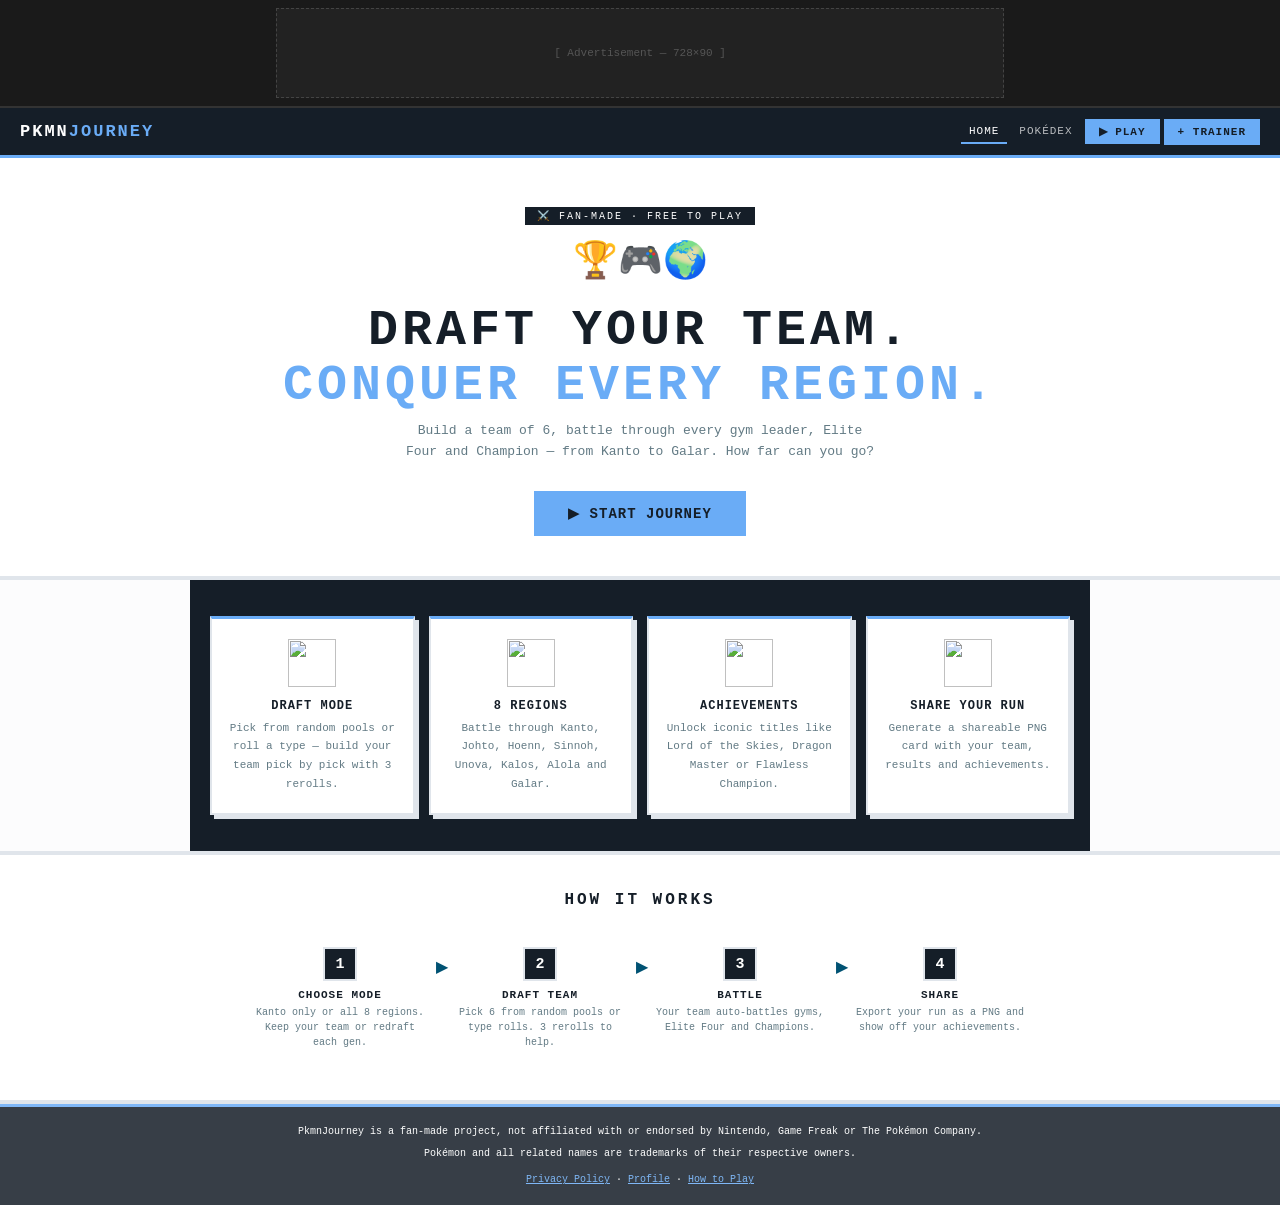
==== index.html @ 7e39db12 "initial commit initial commit" ====
<!DOCTYPE html>
<html lang="en">
<head>
<meta charset="UTF-8"/>
<meta name="viewport" content="width=device-width, initial-scale=1.0"/>
<title>PkmnJourney — Draft Your Team. Conquer Every Region.</title>
<meta name="description" content="Build your dream team and battle through every Pokémon region. A fan-made draft game."/>
<link rel="stylesheet" href="shared.css"/>
<style>
.hero{background:var(--card);border-bottom:4px solid var(--border);padding:48px 24px 40px;text-align:center;position:relative;overflow:hidden;}
.hero-badge{display:inline-block;background:var(--dark);color:var(--text-on-dark);font-size:10px;padding:3px 12px;letter-spacing:2px;text-transform:uppercase;margin-bottom:14px;}
.hero h1{font-size:clamp(26px,6vw,50px);color:var(--text);text-transform:uppercase;letter-spacing:4px;line-height:1.1;margin-bottom:8px;}
.hero h1 span{color:var(--accent);}
.hero p{font-size:13px;color:var(--light);margin-bottom:28px;max-width:480px;margin-left:auto;margin-right:auto;line-height:1.6;}
.hero-btns{display:flex;gap:10px;justify-content:center;flex-wrap:wrap;}
.hero-deco{font-size:36px;margin-bottom:20px;}
.features{background:var(--dark);padding:36px 20px;display:grid;grid-template-columns:repeat(auto-fit,minmax(180px,1fr));gap:14px;max-width:900px;margin:0 auto;width:100%;}
.feature-card{background:var(--card);border:2px solid var(--border);border-top:3px solid var(--accent);padding:20px 16px;text-align:center;box-shadow:4px 4px 0 var(--border);}
.feature-icon-img{width:48px;height:48px;image-rendering:pixelated;display:block;margin:0 auto 12px;}
.feature-card h3{color:var(--text);font-size:12px;text-transform:uppercase;letter-spacing:1px;margin-bottom:6px;}
.feature-card p{color:var(--light);font-size:11px;line-height:1.7;}
.how-section{background:var(--card);border-top:4px solid var(--border);border-bottom:4px solid var(--border);padding:36px 20px;text-align:center;}
.how-section h2{font-size:16px;text-transform:uppercase;letter-spacing:3px;color:var(--text);margin-bottom:24px;}
.steps{display:flex;justify-content:center;flex-wrap:wrap;max-width:800px;margin:0 auto;}
.step{flex:1;min-width:150px;max-width:200px;padding:14px 10px;position:relative;}
.step-num{width:34px;height:34px;background:var(--dark);color:var(--text-on-dark);font-size:15px;font-weight:bold;display:flex;align-items:center;justify-content:center;margin:0 auto 8px;border:2px solid var(--border);}
.step h4{font-size:11px;text-transform:uppercase;letter-spacing:1px;color:var(--text);margin-bottom:4px;}
.step p{font-size:10px;color:var(--light);line-height:1.5;}
.step-arrow{position:absolute;right:-8px;top:24px;font-size:16px;color:var(--mid);}
.nav-profile-btn{background:var(--bg);color:var(--dark);border:2px solid var(--bg);font-family:var(--font);font-size:11px;font-weight:bold;text-transform:uppercase;letter-spacing:1px;padding:5px 12px;cursor:pointer;}
.nav-profile-btn:hover{background:var(--light);}
.form-group{margin-bottom:14px;}
.form-label{display:block;font-size:10px;text-transform:uppercase;letter-spacing:1px;color:var(--text);margin-bottom:5px;font-weight:bold;}
.form-input{width:100%;background:var(--card);border:2px solid var(--border);color:var(--text);font-family:var(--font);font-size:13px;padding:7px 10px;outline:none;}
.form-input:focus{border-color:var(--mid);background:var(--white);}
.form-error{color:#c0392b;font-size:10px;margin-top:4px;display:none;}
.starters{display:flex;gap:8px;justify-content:center;margin-top:4px;}
.starter-option{display:none;}
.starter-label{border:3px solid var(--mid);background:var(--card);padding:8px 6px;cursor:pointer;text-align:center;flex:1;transition:all .1s;}
.starter-label:hover{border-color:var(--dark);background:var(--light);}
.starter-option:checked+.starter-label{border-color:var(--dark);background:var(--dark);}
.starter-option:checked+.starter-label .starter-name{color:var(--bg);}
.starter-img{width:52px;height:52px;image-rendering:pixelated;display:block;margin:0 auto 4px;}
.starter-name{font-size:9px;text-transform:uppercase;letter-spacing:1px;color:var(--text);display:block;}
.profile-modal-hero{display:flex;align-items:center;gap:12px;margin-bottom:14px;}
.profile-modal-hero img{width:60px;height:60px;image-rendering:pixelated;}
.profile-modal-name{font-size:18px;font-weight:bold;color:var(--text);text-transform:uppercase;letter-spacing:2px;}
.profile-modal-sub{font-size:10px;color:var(--light);margin-top:2px;}
.profile-stat-row{display:grid;grid-template-columns:1fr 1fr;gap:8px;margin-bottom:14px;}
.profile-stat{background:var(--dark);color:var(--text-on-dark);padding:10px;text-align:center;}
.profile-stat-val{font-size:20px;font-weight:bold;}
.profile-stat-lbl{font-size:8px;color:var(--accent);letter-spacing:1px;}
@media(max-width:600px){.hero{padding:30px 14px 26px;}.features{padding:20px 14px;}}
</style>
</head>
<body>

<div class="ad-banner">
  <div class="ad-slot">[ Advertisement — 728×90 ]</div>
</div>

<nav></nav>

<main>
  <section class="hero">
    <div class="hero-badge">⚔️ Fan-made · Free to play</div>
    <div class="hero-deco">🏆🎮🌍</div>
    <h1>Draft Your Team.<br/><span>Conquer Every Region.</span></h1>
    <p>Build a team of 6, battle through every gym leader, Elite Four and Champion — from Kanto to Galar. How far can you go?</p>
    <div class="hero-btns">
      <a href="game.html" class="btn btn-accent" style="font-size:14px;padding:12px 32px;">▶ Start Journey</a>
    </div>
  </section>

  <div class="features">
    <div class="feature-card">
      <img class="feature-icon-img" src="https://raw.githubusercontent.com/PokeAPI/sprites/master/sprites/items/poke-ball.png" alt=""/>
      <h3>Draft Mode</h3>
      <p>Pick from random pools or roll a type — build your team pick by pick with 3 rerolls.</p>
    </div>
    <div class="feature-card">
      <img class="feature-icon-img" src="https://raw.githubusercontent.com/PokeAPI/sprites/master/sprites/items/explorer-kit.png" alt=""/>
      <h3>8 Regions</h3>
      <p>Battle through Kanto, Johto, Hoenn, Sinnoh, Unova, Kalos, Alola and Galar.</p>
    </div>
    <div class="feature-card">
      <img class="feature-icon-img" src="https://raw.githubusercontent.com/PokeAPI/sprites/master/sprites/items/gold-bottle-cap.png" alt=""/>
      <h3>Achievements</h3>
      <p>Unlock iconic titles like Lord of the Skies, Dragon Master or Flawless Champion.</p>
    </div>
    <div class="feature-card">
      <img class="feature-icon-img" src="https://raw.githubusercontent.com/PokeAPI/sprites/master/sprites/items/town-map.png" alt=""/>
      <h3>Share Your Run</h3>
      <p>Generate a shareable PNG card with your team, results and achievements.</p>
    </div>
  </div>

  <section class="how-section">
    <h2>How It Works</h2>
    <div class="steps">
      <div class="step"><div class="step-num">1</div><h4>Choose Mode</h4><p>Kanto only or all 8 regions. Keep your team or redraft each gen.</p><div class="step-arrow">▶</div></div>
      <div class="step"><div class="step-num">2</div><h4>Draft Team</h4><p>Pick 6 from random pools or type rolls. 3 rerolls to help.</p><div class="step-arrow">▶</div></div>
      <div class="step"><div class="step-num">3</div><h4>Battle</h4><p>Your team auto-battles gyms, Elite Four and Champions.</p><div class="step-arrow">▶</div></div>
      <div class="step"><div class="step-num">4</div><h4>Share</h4><p>Export your run as a PNG and show off your achievements.</p></div>
    </div>
  </section>
</main>

<footer>
  <div>PkmnJourney is a fan-made project, not affiliated with or endorsed by Nintendo, Game Freak or The Pokémon Company.</div>
  <div style="margin-top:4px;">Pokémon and all related names are trademarks of their respective owners.</div>
  <div style="margin-top:8px;"><a href="#">Privacy Policy</a> · <a href="profile.html">Profile</a> · <a href="howtoplay.html">How to Play</a></div>
</footer>

<!-- PROFILE MODAL -->
<div class="modal-overlay" id="modalOverlay" onclick="handleOverlayClick(event)">
  <div class="modal">
    <button class="modal-close" onclick="closeModal()">✕</button>

    <!-- CREATE VIEW -->
    <div id="viewCreate">
      <h2>Create Trainer</h2>
      <div class="modal-sub">Saved locally on your device. Tracks your stats and achievements.</div>
      <div class="form-group">
        <label class="form-label" for="usernameInput">Trainer Name</label>
        <input class="form-input" type="text" id="usernameInput" maxlength="16" placeholder="Enter your name…" autocomplete="off"/>
        <div class="form-error" id="usernameError">Please enter a trainer name.</div>
      </div>
      <div class="form-group">
        <label class="form-label">Choose Your Starter</label>
        <div class="starters">
          <input type="radio" name="starter" id="s1" value="1" class="starter-option" checked/>
          <label for="s1" class="starter-label">
            <img class="starter-img" src="https://raw.githubusercontent.com/PokeAPI/sprites/master/sprites/pokemon/1.png" alt="Bulbasaur" onerror="this.style.display='none'"/>
            <span class="starter-name">Bulbasaur</span>
          </label>
          <input type="radio" name="starter" id="s4" value="4" class="starter-option"/>
          <label for="s4" class="starter-label">
            <img class="starter-img" src="https://raw.githubusercontent.com/PokeAPI/sprites/master/sprites/pokemon/4.png" alt="Charmander" onerror="this.style.display='none'"/>
            <span class="starter-name">Charmander</span>
          </label>
          <input type="radio" name="starter" id="s7" value="7" class="starter-option"/>
          <label for="s7" class="starter-label">
            <img class="starter-img" src="https://raw.githubusercontent.com/PokeAPI/sprites/master/sprites/pokemon/7.png" alt="Squirtle" onerror="this.style.display='none'"/>
            <span class="starter-name">Squirtle</span>
          </label>
        </div>
      </div>
      <button class="btn btn-dark" style="width:100%;margin-top:4px;" onclick="saveProfile()">▶ Save Profile</button>
    </div>

    <!-- PROFILE VIEW -->
    <div id="viewProfile" style="display:none;">
      <div class="profile-modal-hero">
        <img id="profileSprite" src="" alt=""/>
        <div>
          <div class="profile-modal-name" id="profileModalName"></div>
          <div class="profile-modal-sub" id="profileModalSub"></div>
        </div>
      </div>
      <div class="profile-stat-row">
        <div class="profile-stat"><div class="profile-stat-val" id="statRuns">0</div><div class="profile-stat-lbl">Runs</div></div>
        <div class="profile-stat"><div class="profile-stat-val" id="statWin">—</div><div class="profile-stat-lbl">Best Win %</div></div>
      </div>
      <div style="display:flex;gap:8px;">
        <a href="profile.html" class="btn btn-dark" style="flex:1;text-align:center;" onclick="closeModal()">🏅 Full Profile</a>
        <a href="game.html" class="btn btn-outline" style="flex:1;text-align:center;">▶ Play</a>
      </div>
      <button class="btn" style="width:100%;margin-top:8px;color:#c62828;border-color:#c62828;background:transparent;" onclick="deleteProfile()">✕ Delete Profile</button>
    </div>
  </div>
</div>

<script src="shared.js"></script>
<script>
const SPRITE = id => `https://raw.githubusercontent.com/PokeAPI/sprites/master/sprites/pokemon/${id}.png`;

function getProfile(){try{return JSON.parse(localStorage.getItem("pkmnjourney_profile"))||null;}catch{return null;}}

function updateNav(){
  const p=getProfile();
  document.getElementById("navCreateBtn").style.display=p?"none":"inline-block";
  const bar=document.getElementById("navProfileBar");
  if(p){
    bar.classList.add("active");
    document.getElementById("navAvatar").src=SPRITE(p.starter);
    document.getElementById("navUsername").textContent=p.name;
  } else {
    bar.classList.remove("active");
  }
}

function openModal(){
  document.getElementById("modalOverlay").classList.add("active");
  const p=getProfile();
  if(p){
    document.getElementById("viewCreate").style.display="none";
    document.getElementById("viewProfile").style.display="block";
    document.getElementById("profileModalName").textContent=p.name;
    document.getElementById("profileModalSub").textContent=`Starter: ${STARTER_NAMES[p.starter]} · Joined ${new Date(p.created).toLocaleDateString("en-GB",{day:"2-digit",month:"short",year:"numeric"})}`;
    document.getElementById("profileSprite").src=SPRITE(p.starter);
    document.getElementById("statRuns").textContent=p.runs||0;
    document.getElementById("statWin").textContent=p.bestWinPct!==null?p.bestWinPct+"%":"—";
  } else {
    document.getElementById("viewCreate").style.display="block";
    document.getElementById("viewProfile").style.display="none";
  }
}

function closeModal(){document.getElementById("modalOverlay").classList.remove("active");}
function handleOverlayClick(e){if(e.target===document.getElementById("modalOverlay"))closeModal();}

function saveProfile(){
  const name=document.getElementById("usernameInput").value.trim();
  const errEl=document.getElementById("usernameError");
  if(!name){errEl.style.display="block";return;}
  errEl.style.display="none";
  const starter=document.querySelector('input[name="starter"]:checked').value;
  const profile={name,starter,runs:0,bestWinPct:null,achievements:[],created:Date.now()};
  localStorage.setItem("pkmnjourney_profile",JSON.stringify(profile));
  updateNav();
  openModal();
}

function deleteProfile(){
  if(!confirm("Delete your trainer profile? This cannot be undone."))return;
  localStorage.removeItem("pkmnjourney_profile");
  document.getElementById("viewProfile").style.display="none";
  document.getElementById("viewCreate").style.display="block";
  document.getElementById("usernameInput").value="";
  updateNav();
}

document.addEventListener("DOMContentLoaded", () => {
  pkmnInjectNav("home");
  updateNav();
});
</script>
</body>
</html>
---- shared.css ----
/* ═══════════════════════════════════════════════════════
   PkmnJourney — shared.css
   Single source of truth for all layout and component styles.
   Colors come exclusively from CSS variables set by shared.js.
═══════════════════════════════════════════════════════ */

/* ── Reset & Base ── */
*, *::before, *::after { box-sizing: border-box; margin: 0; padding: 0; }

:root {
  /* Articuno light — defaults, overridden immediately by shared.js */
  --dark:         #151e28;
  --mid:          #005273;
  --light:        #627a84;
  --bg:           #fcfcfd;
  --card:         #ffffff;
  --border:       #e0e5eb;
  --accent:       #6aacf6;
  --muted:        #f2f6f7;
  --white:        #ffffff;
  --text:         #151e28;
  --text-on-dark: #ffffff;
  --win:          #2e7d32;
  --loss:         #ef4444;
  --font:         'Courier New', Courier, monospace;
}

html, body {
  font-family: var(--font);
  background: var(--bg);
  color: var(--text);
  min-height: 100vh;
  display: flex;
  flex-direction: column;
}

/* ── Ad Banners ── */
.ad-banner {
  background: #1a1a1a;
  color: #555;
  text-align: center;
  font-size: 11px;
  padding: 8px;
  min-height: 60px;
  display: flex;
  align-items: center;
  justify-content: center;
  border-bottom: 2px solid #333;
}
.ad-slot {
  width: 728px;
  max-width: 100%;
  height: 90px;
  background: #222;
  display: flex;
  align-items: center;
  justify-content: center;
  color: #555;
  font-size: 11px;
  border: 1px dashed #444;
}

/* ── Navigation ── */
nav {
  background: var(--dark);
  border-bottom: 3px solid var(--accent);
  padding: 0 20px;
  display: flex;
  align-items: center;
  justify-content: space-between;
  height: 50px;
  flex-shrink: 0;
}
.nav-logo {
  font-size: 17px;
  font-weight: bold;
  color: var(--text-on-dark);
  text-transform: uppercase;
  letter-spacing: 2px;
  text-decoration: none;
}
.nav-logo span { color: var(--accent); }
.nav-links { display: flex; gap: 4px; align-items: center; }
.nav-links a {
  color: var(--text-on-dark);
  font-size: 11px;
  text-decoration: none;
  text-transform: uppercase;
  letter-spacing: 1px;
  padding: 5px 8px;
  cursor: pointer;
  border-bottom: 2px solid transparent;
  opacity: 0.7;
  transition: all .1s;
}
.nav-links a:hover { opacity: 1; }
.nav-links a.nav-active {
  color: var(--text-on-dark);
  border-bottom: 2px solid var(--accent);
  opacity: 1;
  cursor: default;
  pointer-events: none;
}
.nav-links a.nav-play-btn {
  background: var(--accent);
  color: var(--dark) !important;
  border: 2px solid var(--accent) !important;
  font-weight: bold;
  padding: 4px 12px;
  opacity: 1;
  border-bottom: 2px solid var(--accent) !important;
}
.nav-links a.nav-play-btn:hover { opacity: 0.85; }
.nav-links a.nav-play-btn.nav-active { opacity: .5; cursor: default; pointer-events: none; }
.nav-profile-bar {
  display: none;
  align-items: center;
  gap: 6px;
  cursor: pointer;
  border: 2px solid var(--accent);
  padding: 3px 8px;
}
.nav-profile-bar.active { display: flex; }
.nav-profile-bar img { width: 24px; height: 24px; image-rendering: pixelated; }
.nav-profile-bar span { color: var(--text-on-dark); font-size: 10px; text-transform: uppercase; }

/* ── Buttons ── */
.btn {
  font-family: var(--font);
  font-size: 12px;
  font-weight: bold;
  text-transform: uppercase;
  letter-spacing: 1px;
  padding: 8px 16px;
  cursor: pointer;
  border: 2px solid var(--border);
  display: inline-block;
  text-decoration: none;
  transition: all .1s;
}
.btn-dark { background: var(--dark); color: var(--text-on-dark); border-color: var(--dark); }
.btn-dark:hover { background: var(--mid); border-color: var(--mid); }
.btn-dark:disabled { opacity: .4; cursor: default; }
.btn-outline { background: transparent; color: var(--text); border-color: var(--border); }
.btn-outline:hover { background: var(--dark); color: var(--text-on-dark); border-color: var(--dark); }
.btn-accent { background: var(--accent); color: var(--dark); border-color: var(--accent); font-weight: bold; }
.btn-accent:hover { opacity: 0.85; }
.btn-danger { background: transparent; color: var(--loss); border-color: var(--loss); }
.btn-danger:hover { background: var(--loss); color: #fff; }
.btn-sm { padding: 5px 12px; font-size: 11px; }
.btn-full { width: 100%; display: block; text-align: center; margin-top: 6px; }

/* ── Cards ── */
.card {
  background: var(--card);
  border: 3px solid var(--border);
  padding: 20px;
  width: 100%;
  max-width: 700px;
  box-shadow: 4px 4px 0 var(--border);
  position: relative;
  margin-top: 12px;
}
.card-title {
  font-size: 18px;
  font-weight: bold;
  text-transform: uppercase;
  letter-spacing: 3px;
  text-align: center;
  color: var(--text);
  margin-bottom: 2px;
}
.card-sub {
  font-size: 11px;
  text-align: center;
  color: var(--light);
  margin-bottom: 16px;
  line-height: 1.5;
}

/* ── Option rows ── */
.opt {
  background: var(--card);
  border: 2px solid var(--border);
  padding: 10px 12px;
  margin-bottom: 6px;
  cursor: pointer;
  transition: all .1s;
}
.opt:hover { border-color: var(--accent); }
.opt.selected { background: var(--dark); border-color: var(--dark); }
.opt-label { font-size: 12px; font-weight: bold; color: var(--text); }
.opt.selected .opt-label { color: var(--text-on-dark); }
.opt-desc { font-size: 10px; color: var(--light); margin-top: 2px; line-height: 1.5; }
.opt.selected .opt-desc { color: var(--accent); }
.opt-prefix { color: var(--accent); margin-right: 4px; }
.opt.selected .opt-prefix { color: var(--accent); }

/* ── Type tags ── */
.tag {
  font-size: 8px;
  padding: 1px 4px;
  border-radius: 2px;
  font-weight: bold;
  color: #fff;
  text-shadow: 0 1px 0 rgba(0,0,0,.4);
  display: inline-block;
}

/* ── Section headings ── */
.section-head {
  font-size: 10px;
  font-weight: bold;
  text-transform: uppercase;
  letter-spacing: 1px;
  color: var(--accent);
  margin: 16px 0 6px;
  border-bottom: 1px solid var(--border);
  padding-bottom: 4px;
}

/* ── Team bar ── */
.team-bar { display: flex; gap: 4px; margin-bottom: 12px; flex-wrap: wrap; }
.team-slot {
  background: var(--muted);
  border: 2px solid var(--border);
  width: 90px; height: 88px;
  display: flex; flex-direction: column;
  align-items: center; justify-content: center;
  flex-shrink: 0;
}
.team-slot img { width: 52px; height: 52px; image-rendering: pixelated; }
.team-slot .slot-name {
  font-size: 8px;
  color: var(--text);
  text-align: center;
  max-width: 86px;
  overflow: hidden;
  text-overflow: ellipsis;
  white-space: nowrap;
  padding: 0 2px;
}
.team-slot.filled { background: var(--card); border-color: var(--accent); }
.team-slot .slot-empty { font-size: 24px; color: var(--border); }

/* ── Modal ── */
.modal-overlay {
  display: none;
  position: fixed; inset: 0;
  background: rgba(0,0,0,.75);
  z-index: 100;
  align-items: center; justify-content: center;
  padding: 16px;
}
.modal-overlay.active { display: flex; }
.modal {
  background: var(--card);
  border: 3px solid var(--border);
  box-shadow: 6px 6px 0 var(--border);
  padding: 24px;
  width: 100%;
  max-width: 400px;
  position: relative;
  animation: modalIn .15s ease;
}
.modal h2 {
  font-size: 16px;
  font-weight: bold;
  text-transform: uppercase;
  letter-spacing: 2px;
  color: var(--text);
  margin-bottom: 4px;
}
.modal-sub {
  font-size: 10px;
  color: var(--light);
  margin-bottom: 16px;
  line-height: 1.5;
}
@keyframes modalIn { from { transform: translateY(-10px); opacity: 0; } to { transform: none; opacity: 1; } }
.modal-close {
  position: absolute; top: 8px; right: 8px;
  background: transparent;
  color: var(--light);
  border: 1px solid var(--border);
  font-family: var(--font); font-size: 12px;
  padding: 3px 8px; cursor: pointer;
}
.modal-close:hover { color: var(--text); border-color: var(--text); }

/* ── Form elements ── */
.form-group { margin-bottom: 14px; }
.form-label {
  display: block;
  font-size: 10px;
  text-transform: uppercase;
  letter-spacing: 1px;
  color: var(--text);
  margin-bottom: 5px;
  font-weight: bold;
}
.form-input {
  width: 100%;
  background: var(--muted);
  border: 2px solid var(--border);
  color: var(--text);
  font-family: var(--font);
  font-size: 13px;
  padding: 8px 10px;
  outline: none;
}
.form-input:focus { border-color: var(--accent); background: var(--card); }
.form-input::placeholder { color: var(--light); }
.form-error { color: var(--loss); font-size: 10px; margin-top: 4px; display: none; }

/* ── Stat grid ── */
.stat-grid {
  display: grid;
  grid-template-columns: repeat(4,1fr);
  gap: 6px;
  text-align: center;
  margin-bottom: 10px;
}
.stat-box-dark {
  background: var(--dark);
  border: 2px solid var(--border);
  padding: 12px 8px;
  text-align: center;
}
.stat-val { font-size: 22px; font-weight: bold; color: var(--text-on-dark); }
.stat-lbl { font-size: 8px; color: var(--accent); letter-spacing: 1px; margin-top: 2px; }

/* ── Achievement badge ── */
.ach-badge {
  background: var(--dark);
  color: var(--text-on-dark);
  border: 2px solid var(--accent);
  padding: 5px 8px;
  font-size: 10px;
  display: flex;
  align-items: center;
  gap: 6px;
}
.achievement-list { display: flex; flex-wrap: wrap; gap: 6px; margin: 10px 0; }

/* ── Progress bar ── */
.progress-bar { background: var(--muted); border: 2px solid var(--border); height: 14px; }
.progress-fill { background: var(--accent); height: 100%; transition: width .5s; }

/* ── Toast notifications ── */
#toast-container {
  position: fixed; bottom: 20px; right: 20px;
  z-index: 9999; display: flex; flex-direction: column;
  gap: 8px; pointer-events: none;
}
.toast {
  background: var(--dark);
  border: 2px solid var(--accent);
  color: var(--text-on-dark);
  padding: 10px 14px;
  font-family: var(--font); font-size: 11px;
  box-shadow: 4px 4px 0 var(--border);
  animation: toastIn .3s ease; max-width: 280px;
}
.toast-title { font-weight: bold; font-size: 12px; margin-bottom: 2px; }
.toast-desc { font-size: 10px; color: var(--accent); }
@keyframes toastIn { from { transform: translateX(40px); opacity: 0; } to { transform: none; opacity: 1; } }

/* ── Loading spinner ── */
.loading { text-align: center; padding: 48px 24px; color: var(--light); }
.spin { font-size: 28px; margin-bottom: 8px; display: block; animation: spin 1s linear infinite; }
@keyframes spin { to { transform: rotate(360deg); } }

/* ── Gen result row ── */
.gen-result-row {
  display: flex; align-items: center; gap: 6px;
  padding: 6px 0;
  border-bottom: 1px solid var(--border);
  font-size: 11px;
  color: var(--text);
}

/* ── Footer ── */
footer {
  background: var(--dark);
  color: var(--text-on-dark);
  text-align: center;
  font-size: 10px;
  padding: 16px;
  line-height: 1.8;
  border-top: 3px solid var(--accent);
  margin-top: auto;
  opacity: 0.85;
}
footer a { color: var(--accent); }
footer a:hover { opacity: 0.8; }

/* ── Screen wrapper (game.html) ── */
.screen { display: none; flex: 1; flex-direction: column; align-items: center; padding: 16px; overflow-y: auto; }
.screen.active { display: flex; }

/* ── Battle log ── */
.battle-log {
  border: 2px solid var(--border);
  height: 300px;
  overflow-y: auto;
  background: var(--muted);
  padding: 6px;
}
.battle-row {
  display: flex; align-items: center; gap: 5px;
  padding: 3px 4px;
  border-bottom: 1px solid var(--border);
  font-size: 10px;
  color: var(--text);
}
.b-name { color: var(--text); flex: 1; white-space: nowrap; overflow: hidden; text-overflow: ellipsis; }
.b-result { width: 14px; text-align: center; flex-shrink: 0; font-weight: bold; }
.b-type { font-size: 8px; flex-shrink: 0; }
.b-verdict { font-size: 9px; flex-shrink: 0; min-width: 36px; text-align: right; font-weight: bold; }

/* ── Draft pool grid ── */
.pool-grid {
  display: grid;
  grid-template-columns: repeat(auto-fill, minmax(110px,1fr));
  gap: 6px;
  max-height: 340px;
  overflow-y: auto;
  border: 2px solid var(--border);
  padding: 6px;
  margin-bottom: 8px;
  background: var(--muted);
}
.mon-card {
  background: var(--card);
  border: 2px solid var(--border);
  padding: 8px 6px;
  display: flex; flex-direction: column; align-items: center;
  cursor: pointer; transition: all .1s;
}
.mon-card:hover { border-color: var(--accent); background: var(--muted); }
.mon-card.shiny { border-color: #c0a020; background: #fdf8e0; }
.mon-card img { width: 60px; height: 60px; image-rendering: pixelated; }
.mon-name { font-size: 9px; font-weight: bold; color: var(--text); text-align: center; margin: 4px 0 2px; }
.mon-bst { font-size: 8px; color: var(--light); margin-top: 2px; }

/* ── Rolled banner ── */
.rolled-banner {
  background: var(--dark);
  color: var(--text-on-dark);
  padding: 8px 12px;
  margin-bottom: 8px;
  font-size: 11px;
  display: flex; align-items: center; gap: 8px; flex-wrap: wrap;
  border-left: 3px solid var(--accent);
}

/* ── Gen pills ── */
.gen-pills { display: flex; gap: 4px; margin-top: 8px; flex-wrap: wrap; }
.gen-pill {
  border: 1px solid var(--border);
  padding: 3px 8px;
  font-size: 9px;
  color: var(--text);
  background: var(--muted);
}
.gen-pill.done-win { background: var(--dark); color: var(--text-on-dark); border-color: var(--accent); }
.gen-pill.done-loss { background: var(--muted); color: var(--loss); border-color: var(--loss); }

/* ── Stat bars (hard mode draft) ── */
.stat-bar-wrap { margin-top: 4px; width: 100%; }
.stat-row { display: flex; align-items: center; gap: 4px; margin-bottom: 2px; }
.stat-row-label { font-size: 7px; color: var(--light); width: 22px; flex-shrink: 0; text-transform: uppercase; }
.stat-row-bar { flex: 1; height: 4px; background: var(--border); }
.stat-row-fill { height: 100%; background: var(--accent); }
.mon-card.shiny .stat-row-fill { background: #c0a020; }

/* ── Ad inline ── */
.ad-inline {
  background: #1a1a1a; color: #555; font-size: 10px;
  text-align: center; padding: 4px;
  border: 1px dashed #444; min-height: 50px;
  display: flex; align-items: center; justify-content: center;
  margin-bottom: 12px;
}

/* ── Responsive ── */
@media (max-width: 600px) {
  nav { padding: 0 10px; }
  .nav-links a { font-size: 10px; padding: 5px 5px; }
  .team-slot { width: 70px; height: 72px; }
  .team-slot img { width: 40px; height: 40px; }
  .stat-grid { grid-template-columns: repeat(2,1fr); }
  .pool-grid { grid-template-columns: repeat(auto-fill, minmax(90px,1fr)); }
}
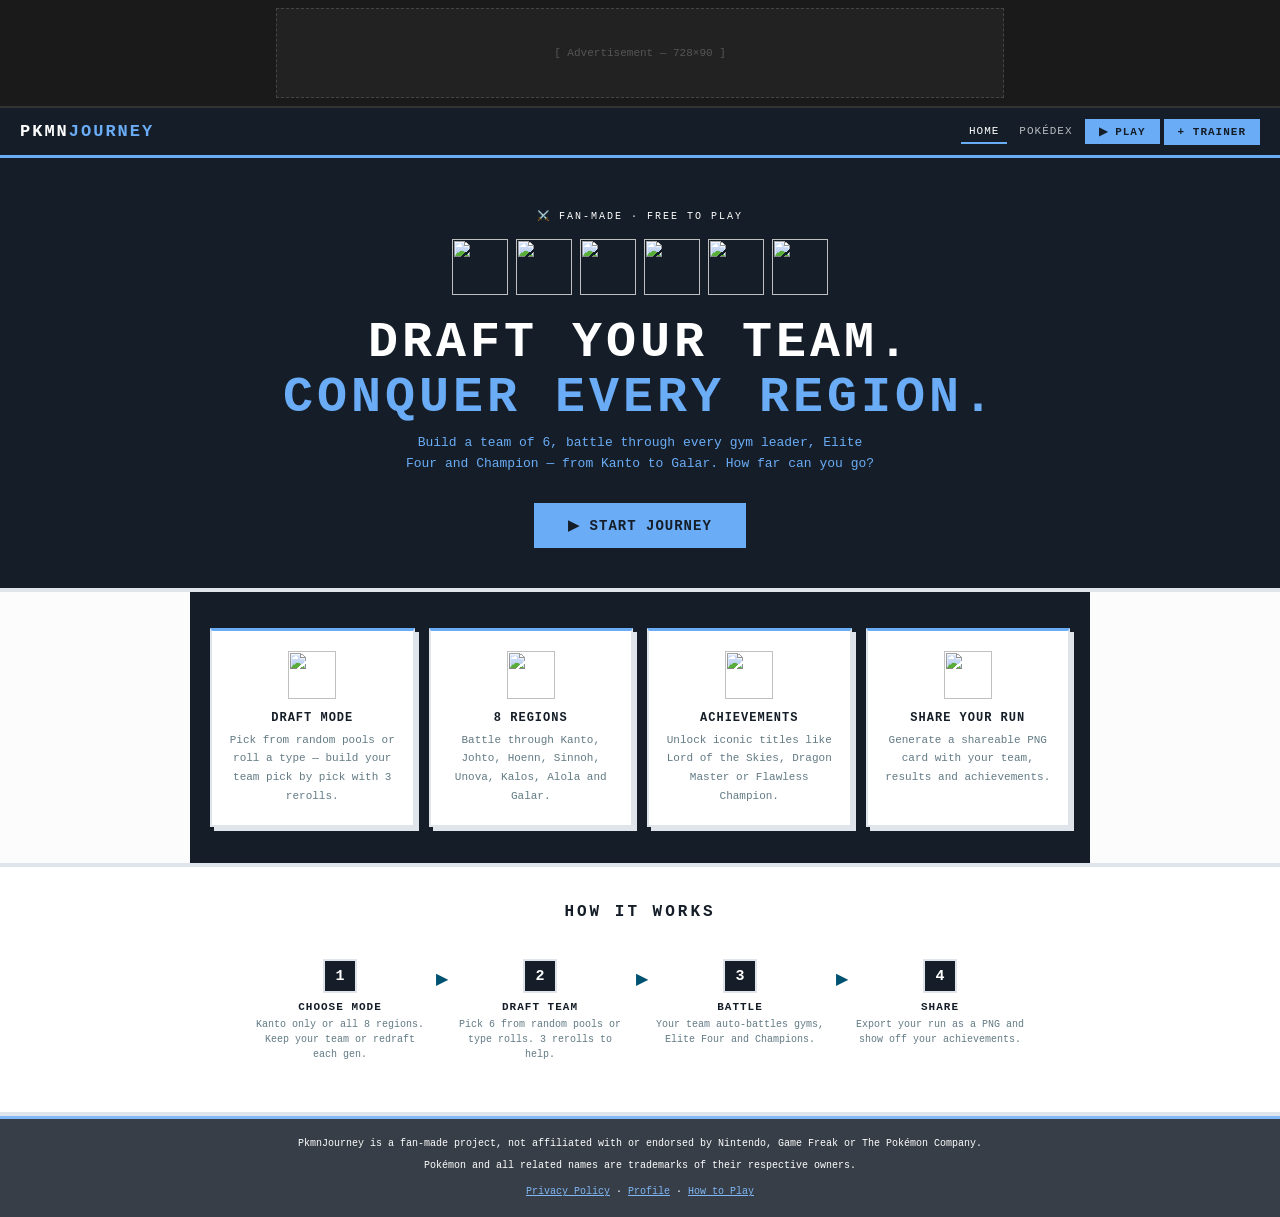
==== commit aa62ce98: "index restyle" ====
--- a/index.html
+++ b/index.html
@@ -7,13 +7,13 @@
 <meta name="description" content="Build your dream team and battle through every Pokémon region. A fan-made draft game."/>
 <link rel="stylesheet" href="shared.css"/>
 <style>
-.hero{background:var(--card);border-bottom:4px solid var(--border);padding:48px 24px 40px;text-align:center;position:relative;overflow:hidden;}
+.hero{background:var(--dark);border-bottom:4px solid var(--border);padding:48px 24px 40px;text-align:center;position:relative;overflow:hidden;}
 .hero-badge{display:inline-block;background:var(--dark);color:var(--text-on-dark);font-size:10px;padding:3px 12px;letter-spacing:2px;text-transform:uppercase;margin-bottom:14px;}
-.hero h1{font-size:clamp(26px,6vw,50px);color:var(--text);text-transform:uppercase;letter-spacing:4px;line-height:1.1;margin-bottom:8px;}
+.hero h1{font-size:clamp(26px,6vw,50px);color:var(--text-on-dark);text-transform:uppercase;letter-spacing:4px;line-height:1.1;margin-bottom:8px;}
 .hero h1 span{color:var(--accent);}
-.hero p{font-size:13px;color:var(--light);margin-bottom:28px;max-width:480px;margin-left:auto;margin-right:auto;line-height:1.6;}
+.hero p{font-size:13px;color:var(--accent);margin-bottom:28px;max-width:480px;margin-left:auto;margin-right:auto;line-height:1.6;}
 .hero-btns{display:flex;gap:10px;justify-content:center;flex-wrap:wrap;}
-.hero-deco{font-size:36px;margin-bottom:20px;}
+.hero-deco{display:flex;justify-content:center;gap:8px;margin-bottom:20px;}
 .features{background:var(--dark);padding:36px 20px;display:grid;grid-template-columns:repeat(auto-fit,minmax(180px,1fr));gap:14px;max-width:900px;margin:0 auto;width:100%;}
 .feature-card{background:var(--card);border:2px solid var(--border);border-top:3px solid var(--accent);padding:20px 16px;text-align:center;box-shadow:4px 4px 0 var(--border);}
 .feature-icon-img{width:48px;height:48px;image-rendering:pixelated;display:block;margin:0 auto 12px;}
@@ -64,7 +64,7 @@
 <main>
   <section class="hero">
     <div class="hero-badge">⚔️ Fan-made · Free to play</div>
-    <div class="hero-deco">🏆🎮🌍</div>
+    <div class="hero-deco" id="heroSprites"></div>
     <h1>Draft Your Team.<br/><span>Conquer Every Region.</span></h1>
     <p>Build a team of 6, battle through every gym leader, Elite Four and Champion — from Kanto to Galar. How far can you go?</p>
     <div class="hero-btns">
@@ -235,6 +235,25 @@
   pkmnInjectNav("home");
   updateNav();
 });
+
+// Random hero sprites — 6 unique Pokémon from the full 898 roster
+(function(){
+  const pool=Array.from({length:898},(_,i)=>i+1);
+  const picked=[];
+  while(picked.length<6){
+    const idx=Math.floor(Math.random()*pool.length);
+    picked.push(pool.splice(idx,1)[0]);
+  }
+  const container=document.getElementById("heroSprites");
+  picked.forEach(id=>{
+    const img=document.createElement("img");
+    img.src=`https://raw.githubusercontent.com/PokeAPI/sprites/master/sprites/pokemon/${id}.png`;
+    img.style.cssText="width:56px;height:56px;image-rendering:pixelated;";
+    img.alt="";
+    container.appendChild(img);
+  });
+})();
+
 </script>
 </body>
 </html>
--- a/shared.css
+++ b/shared.css
@@ -400,13 +400,12 @@
 .screen.active { display: flex; }
 
 /* ── Battle log ── */
-.battle-log {
-  border: 2px solid var(--border);
-  height: 300px;
-  overflow-y: auto;
-  background: var(--muted);
-  padding: 6px;
-}
+.battle-log{border:2px solid var(--border);height:500px;overflow-y:auto;background:var(--muted);padding:4px;}
+.region-tabs{display:flex;gap:2px;flex-wrap:wrap;margin-bottom:4px;}
+.region-tab{font-family:var(--font);font-size:9px;font-weight:bold;text-transform:uppercase;letter-spacing:1px;padding:4px 10px;border:2px solid var(--border);background:var(--muted);color:var(--light);cursor:pointer;}
+.region-tab.active{background:var(--dark);color:var(--text-on-dark);border-color:var(--accent);}
+.region-tab.win{border-left:3px solid var(--win,#4caf50);}
+.region-tab.loss{border-left:3px solid var(--loss,#ef4444);}
 .battle-row {
   display: flex; align-items: center; gap: 5px;
   padding: 3px 4px;
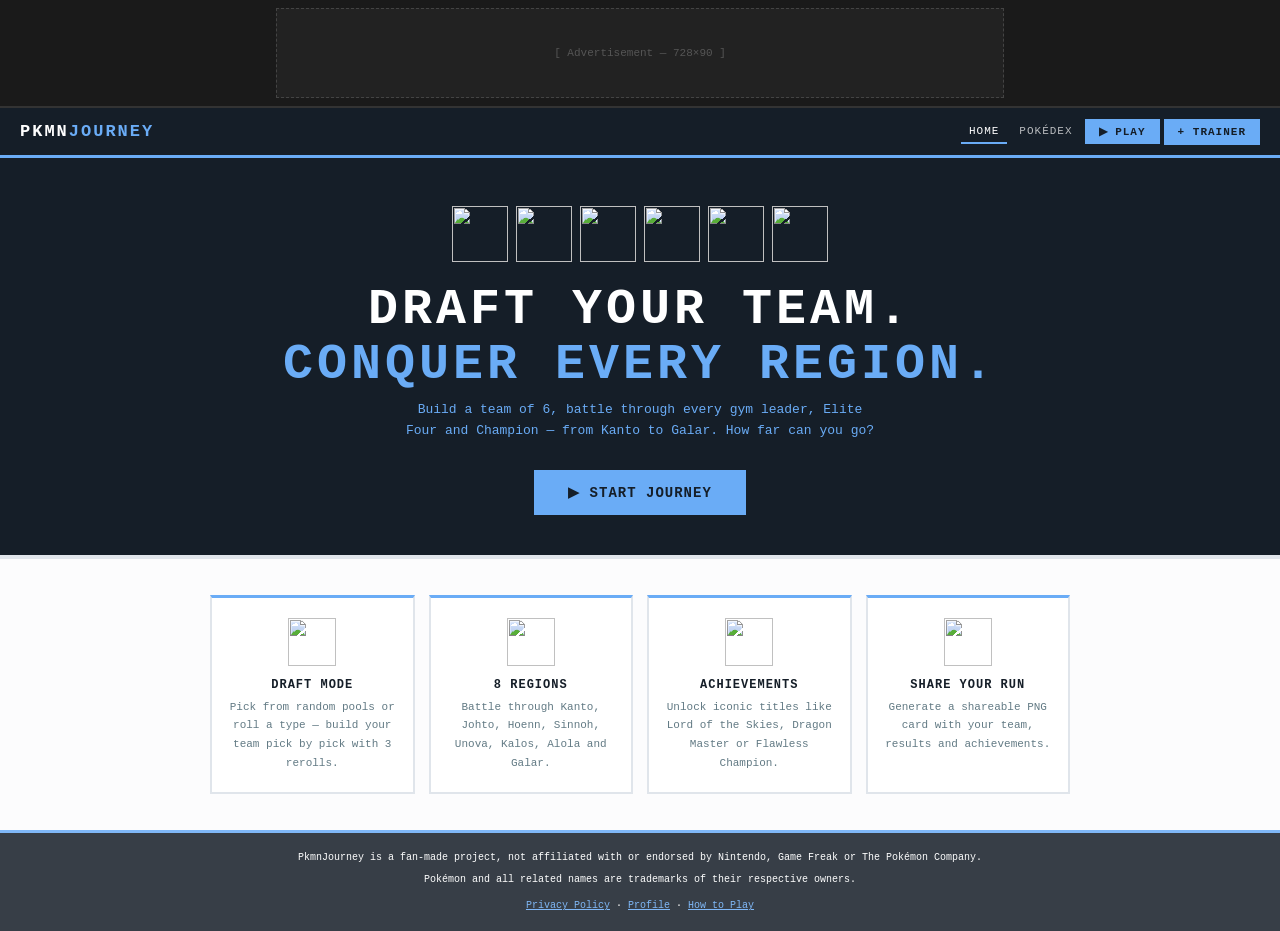
==== commit 14f29f57: "index update" ====
--- a/index.html
+++ b/index.html
@@ -14,19 +14,12 @@
 .hero p{font-size:13px;color:var(--accent);margin-bottom:28px;max-width:480px;margin-left:auto;margin-right:auto;line-height:1.6;}
 .hero-btns{display:flex;gap:10px;justify-content:center;flex-wrap:wrap;}
 .hero-deco{display:flex;justify-content:center;gap:8px;margin-bottom:20px;}
-.features{background:var(--dark);padding:36px 20px;display:grid;grid-template-columns:repeat(auto-fit,minmax(180px,1fr));gap:14px;max-width:900px;margin:0 auto;width:100%;}
-.feature-card{background:var(--card);border:2px solid var(--border);border-top:3px solid var(--accent);padding:20px 16px;text-align:center;box-shadow:4px 4px 0 var(--border);}
+.features{background:var(--bg);padding:36px 20px;display:grid;grid-template-columns:repeat(auto-fit,minmax(180px,1fr));gap:14px;max-width:900px;margin:0 auto;width:100%;}
+.feature-card{background:var(--card);border:2px solid var(--border);border-top:3px solid var(--accent);padding:20px 16px;text-align:center;}
 .feature-icon-img{width:48px;height:48px;image-rendering:pixelated;display:block;margin:0 auto 12px;}
 .feature-card h3{color:var(--text);font-size:12px;text-transform:uppercase;letter-spacing:1px;margin-bottom:6px;}
 .feature-card p{color:var(--light);font-size:11px;line-height:1.7;}
-.how-section{background:var(--card);border-top:4px solid var(--border);border-bottom:4px solid var(--border);padding:36px 20px;text-align:center;}
-.how-section h2{font-size:16px;text-transform:uppercase;letter-spacing:3px;color:var(--text);margin-bottom:24px;}
-.steps{display:flex;justify-content:center;flex-wrap:wrap;max-width:800px;margin:0 auto;}
-.step{flex:1;min-width:150px;max-width:200px;padding:14px 10px;position:relative;}
-.step-num{width:34px;height:34px;background:var(--dark);color:var(--text-on-dark);font-size:15px;font-weight:bold;display:flex;align-items:center;justify-content:center;margin:0 auto 8px;border:2px solid var(--border);}
-.step h4{font-size:11px;text-transform:uppercase;letter-spacing:1px;color:var(--text);margin-bottom:4px;}
-.step p{font-size:10px;color:var(--light);line-height:1.5;}
-.step-arrow{position:absolute;right:-8px;top:24px;font-size:16px;color:var(--mid);}
+
 .nav-profile-btn{background:var(--bg);color:var(--dark);border:2px solid var(--bg);font-family:var(--font);font-size:11px;font-weight:bold;text-transform:uppercase;letter-spacing:1px;padding:5px 12px;cursor:pointer;}
 .nav-profile-btn:hover{background:var(--light);}
 .form-group{margin-bottom:14px;}
@@ -63,7 +56,6 @@
 
 <main>
   <section class="hero">
-    <div class="hero-badge">⚔️ Fan-made · Free to play</div>
     <div class="hero-deco" id="heroSprites"></div>
     <h1>Draft Your Team.<br/><span>Conquer Every Region.</span></h1>
     <p>Build a team of 6, battle through every gym leader, Elite Four and Champion — from Kanto to Galar. How far can you go?</p>
@@ -95,15 +87,6 @@
     </div>
   </div>
 
-  <section class="how-section">
-    <h2>How It Works</h2>
-    <div class="steps">
-      <div class="step"><div class="step-num">1</div><h4>Choose Mode</h4><p>Kanto only or all 8 regions. Keep your team or redraft each gen.</p><div class="step-arrow">▶</div></div>
-      <div class="step"><div class="step-num">2</div><h4>Draft Team</h4><p>Pick 6 from random pools or type rolls. 3 rerolls to help.</p><div class="step-arrow">▶</div></div>
-      <div class="step"><div class="step-num">3</div><h4>Battle</h4><p>Your team auto-battles gyms, Elite Four and Champions.</p><div class="step-arrow">▶</div></div>
-      <div class="step"><div class="step-num">4</div><h4>Share</h4><p>Export your run as a PNG and show off your achievements.</p></div>
-    </div>
-  </section>
 </main>
 
 <footer>
--- a/shared.css
+++ b/shared.css
@@ -218,9 +218,20 @@
   border-bottom: 1px solid var(--border);
   padding-bottom: 4px;
 }
+.region-toggle-btn{font-family:var(--font);font-size:9px;font-weight:bold;text-transform:uppercase;letter-spacing:1px;padding:8px 6px;border:2px solid var(--border);background:var(--muted);color:var(--light);cursor:pointer;text-align:center;min-width:60px;}
+.region-toggle-btn.active{background:var(--dark);color:var(--text-on-dark);border-color:var(--accent);}
+.region-toggle-btn.all-btn{border-color:var(--accent);min-width:44px;}
 
 /* ── Team bar ── */
-.team-bar { display: flex; gap: 4px; margin-bottom: 12px; flex-wrap: wrap; }
+.team-bar-wrap{margin:12px -20px 12px;border-top:1px solid var(--border);border-bottom:1px solid var(--border);}
+.team-bar{display:grid;grid-template-columns:repeat(6,1fr);gap:0;width:100%;}
+.team-slot{background:var(--muted);border-right:1px solid var(--border);aspect-ratio:1;display:flex;flex-direction:column;align-items:center;justify-content:center;min-width:0;overflow:hidden;}
+.team-slot:last-child{border-right:none;}
+.team-slot img{width:65%;height:65%;image-rendering:pixelated;}
+.team-slot .slot-name{font-size:7px;color:var(--text);text-align:center;max-width:100%;overflow:hidden;text-overflow:ellipsis;white-space:nowrap;padding:0 4px;}
+.team-slot.filled{background:var(--card);}
+.team-slot.filled{border-bottom:2px solid var(--accent);}
+.team-slot .slot-empty{font-size:20px;color:var(--border);opacity:0.4;}
 .team-slot {
   background: var(--muted);
   border: 2px solid var(--border);
